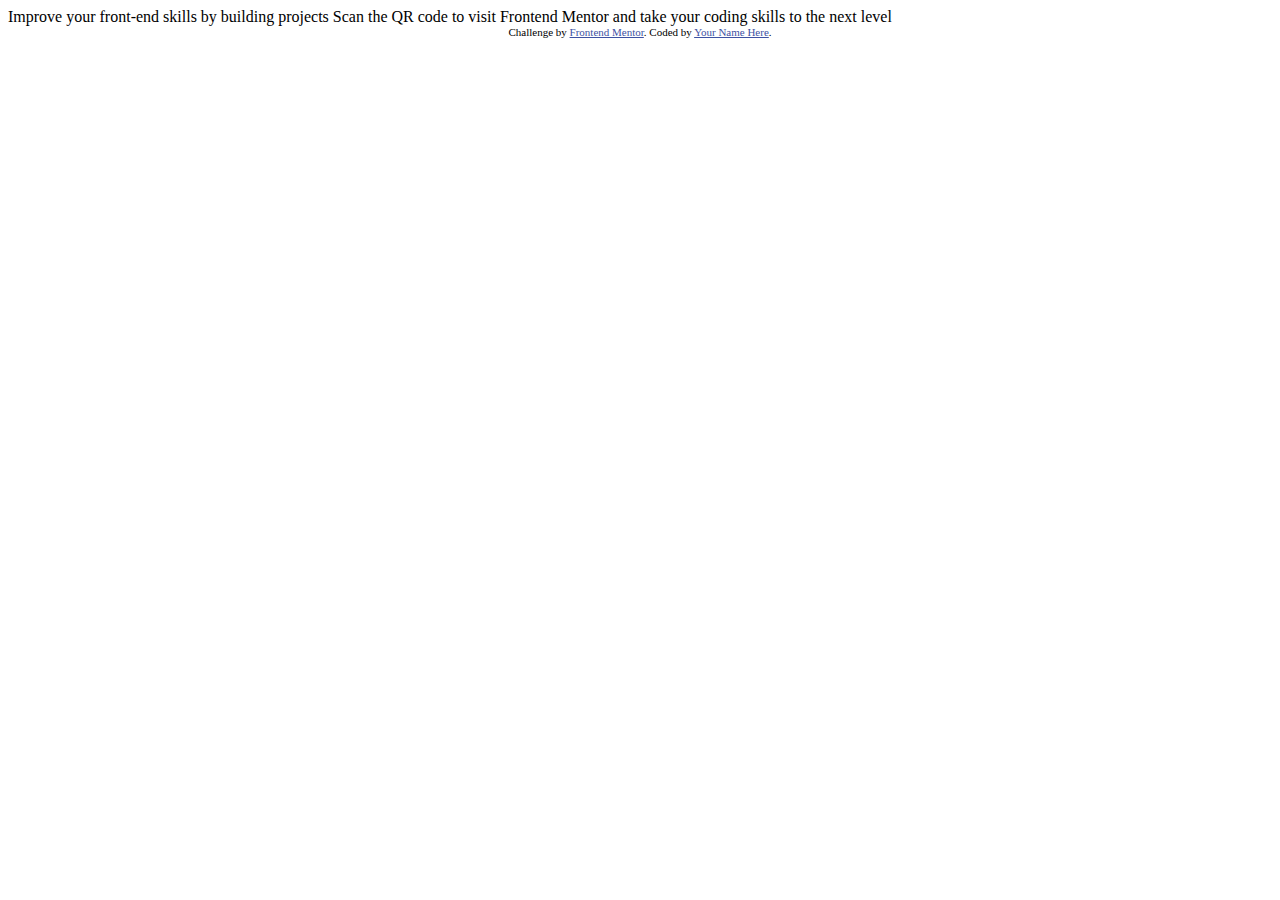
==== index.html @ 5c8677ba "first commit" ====
<!DOCTYPE html>
<html lang="en">
   <head>
      <meta charset="UTF-8" />
      <meta name="viewport" content="width=device-width, initial-scale=1.0" />
      <!-- displays site properly based on user's device -->

      <link
         rel="icon"
         type="image/png"
         sizes="32x32"
         href="./images/favicon-32x32.png"
      />
      <title>Frontend Mentor | QR code component</title>

      <!-- Feel free to remove these styles or customise in your own stylesheet 👍 -->
      <style>
         .attribution {
            font-size: 11px;
            text-align: center;
         }
         .attribution a {
            color: hsl(228, 45%, 44%);
         }
      </style>
   </head>
   <body>
      Improve your front-end skills by building projects Scan the QR code to
      visit Frontend Mentor and take your coding skills to the next level
      <div class="attribution">
         Challenge by
         <a href="https://www.frontendmentor.io?ref=challenge" target="_blank"
            >Frontend Mentor</a
         >. Coded by <a href="#">Your Name Here</a>.
      </div>
   </body>
</html>
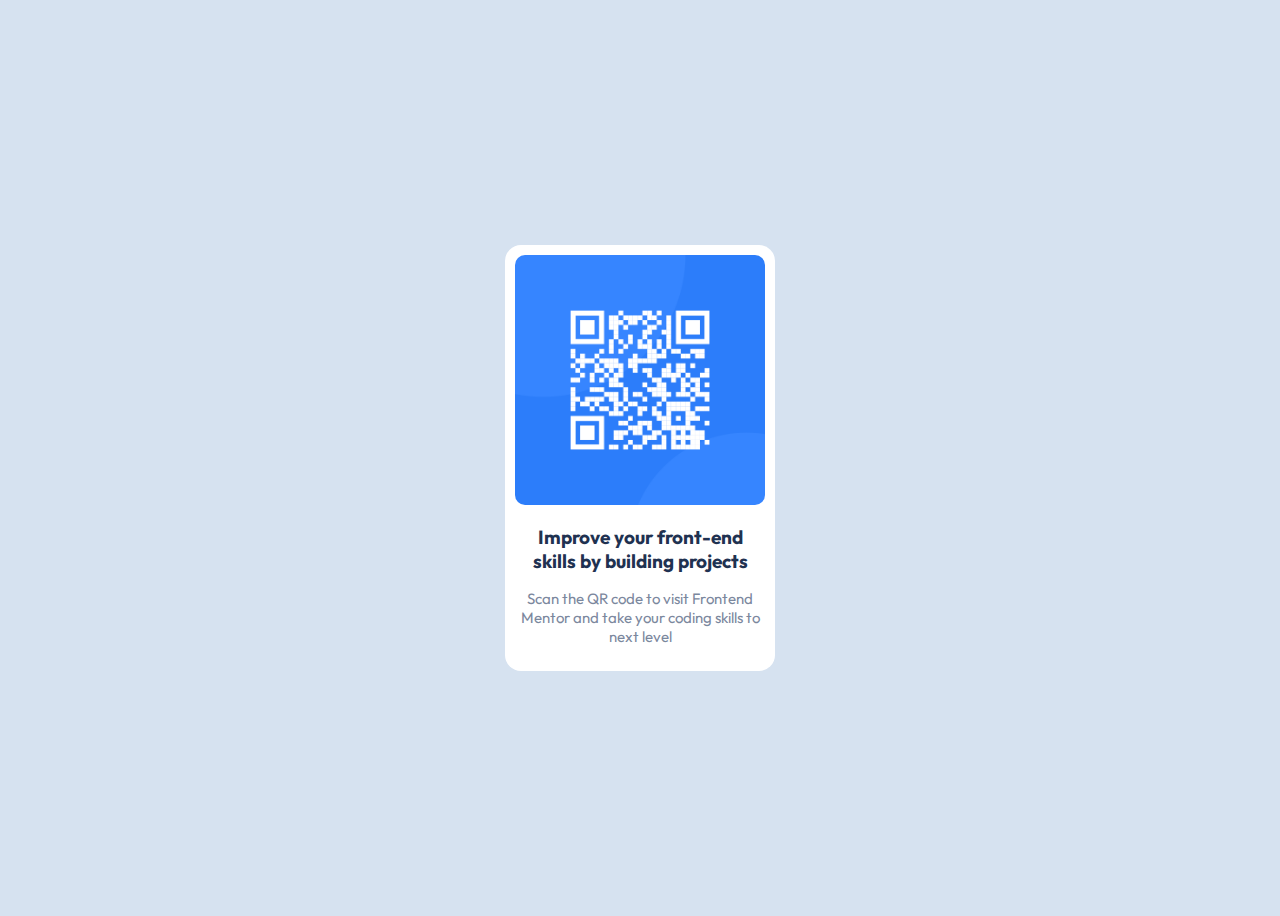
==== commit 5b5bb104: "deleted src folder" ====
--- a/index.html
+++ b/index.html
@@ -9,29 +9,21 @@
          rel="icon"
          type="image/png"
          sizes="32x32"
-         href="./images/favicon-32x32.png"
+         href="./assets/images/favicon-32x32.png"
       />
+      <link rel="stylesheet" href="./styles/style.css" />
       <title>Frontend Mentor | QR code component</title>
-
-      <!-- Feel free to remove these styles or customise in your own stylesheet 👍 -->
-      <style>
-         .attribution {
-            font-size: 11px;
-            text-align: center;
-         }
-         .attribution a {
-            color: hsl(228, 45%, 44%);
-         }
-      </style>
    </head>
    <body>
-      Improve your front-end skills by building projects Scan the QR code to
-      visit Frontend Mentor and take your coding skills to the next level
-      <div class="attribution">
-         Challenge by
-         <a href="https://www.frontendmentor.io?ref=challenge" target="_blank"
-            >Frontend Mentor</a
-         >. Coded by <a href="#">Your Name Here</a>.
-      </div>
+      <main>
+         <div class="card">
+            <img src="./assets/images/image-qr-code.png" alt="QR code" />
+            <h2>Improve your front-end skills by building projects</h2>
+            <p>
+               Scan the QR code to visit Frontend Mentor and take your coding
+               skills to next level
+            </p>
+         </div>
+      </main>
    </body>
 </html>
--- a/styles/style.css
+++ b/styles/style.css
@@ -0,0 +1,45 @@
+@import url('https://fonts.googleapis.com/css2?family=Outfit:wght@400;700&display=swap');
+
+:root {
+   --background-card: hsl(0, 0%, 100%);
+   --background: hsl(212, 45%, 89%);
+   --font: hsl(220, 15%, 55%);
+   --title: hsl(218, 44%, 22%);
+}
+
+body {
+   background-color: var(--background);
+   font-family: 'Outfit', sans-serif;
+   height: 100vh;
+}
+
+main {
+   display: flex;
+   justify-content: center;
+   align-items: center;
+   height: 100%;
+}
+
+.card {
+   background-color: var(--background-card);
+   width: 250px;
+   border-radius: 16px;
+   padding: 10px;
+}
+
+img {
+   width: 250px;
+   border-radius: 10px;
+}
+
+h2 {
+   color: var(--title);
+   font-size: 19px;
+   text-align: center;
+}
+
+p {
+   color: var(--font);
+   font-size: 15px;
+   text-align: center;
+}
